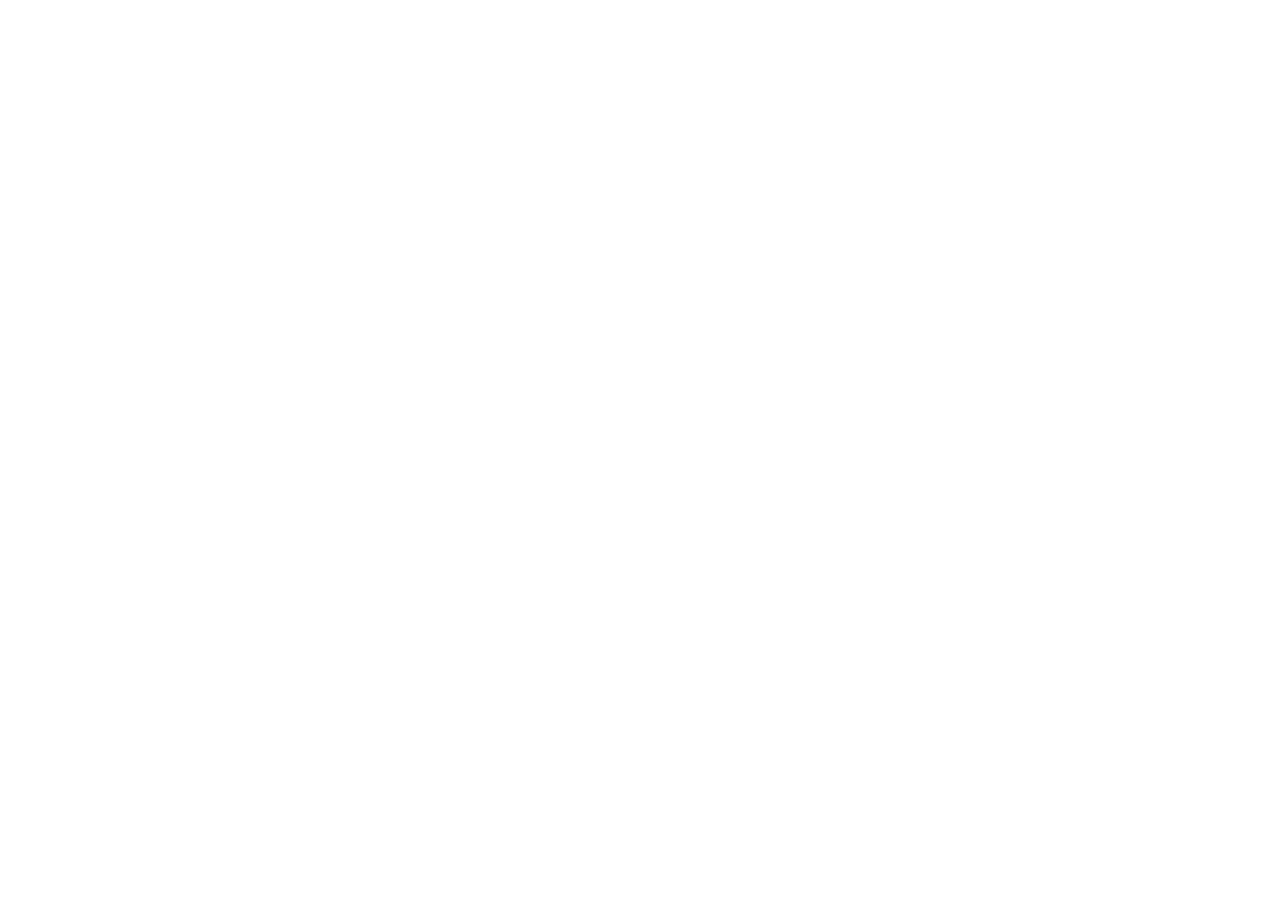
==== about_us.html @ 467ad84b "initialized project" ====
<!DOCTYPE html>
<html lang="en">
<head>
    <meta charset="UTF-8">
    <meta name="viewport" content="width=device-width, initial-scale=1.0">
    <title>Document</title>
    <link href="https://cdn.jsdelivr.net/npm/bootstrap@5.3.3/dist/css/bootstrap.min.css" rel="stylesheet" integrity="sha384-QWTKZyjpPEjISv5WaRU9OFeRpok6YctnYmDr5pNlyT2bRjXh0JMhjY6hW+ALEwIH" crossorigin="anonymous">
</head>
<body>
    
    <script src="https://cdn.jsdelivr.net/npm/bootstrap@5.3.3/dist/js/bootstrap.bundle.min.js" integrity="sha384-YvpcrYf0tY3lHB60NNkmXc5s9fDVZLESaAA55NDzOxhy9GkcIdslK1eN7N6jIeHz" crossorigin="anonymous"></script>
</body>
</html>
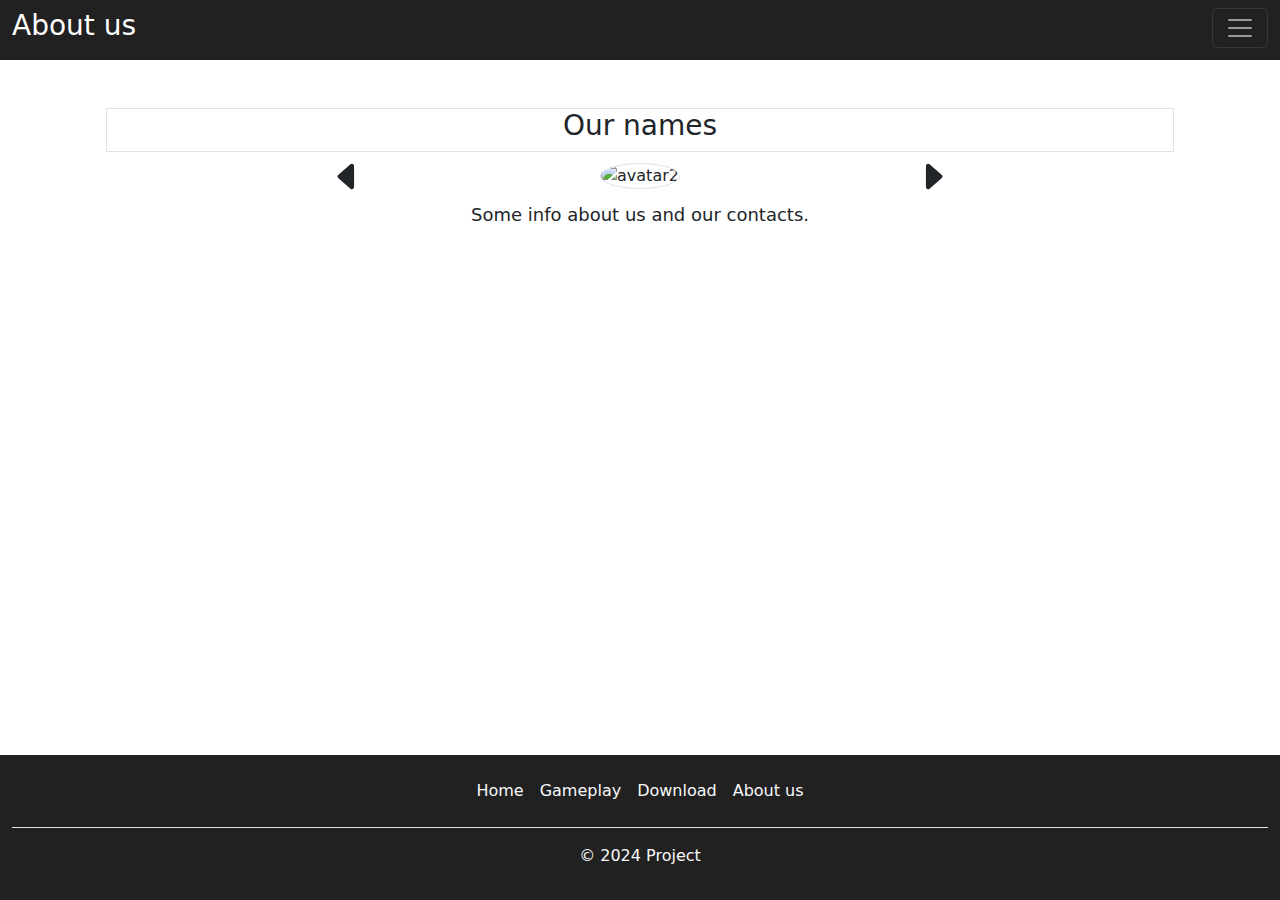
==== commit 886ee17a: "hole fucking day..." ====
--- a/about_us.html
+++ b/about_us.html
@@ -3,11 +3,114 @@
 <head>
     <meta charset="UTF-8">
     <meta name="viewport" content="width=device-width, initial-scale=1.0">
-    <title>Document</title>
+    <title>About us</title>
     <link href="https://cdn.jsdelivr.net/npm/bootstrap@5.3.3/dist/css/bootstrap.min.css" rel="stylesheet" integrity="sha384-QWTKZyjpPEjISv5WaRU9OFeRpok6YctnYmDr5pNlyT2bRjXh0JMhjY6hW+ALEwIH" crossorigin="anonymous">
 </head>
-<body>
-    
+<body class="d-flex flex-column min-vh-100">
+    <nav class="navbar navbar-dark fixed-top">
+        <div class="container-fluid justify-content-end">
+            <button class="navbar-toggler" type="button" data-bs-toggle="offcanvas" data-bs-target="#offcanvasNavbar" aria-controls="offcanvasNavbar" style="background-color: #212121;">
+                <span class="navbar-toggler-icon"></span>
+            </button>
+        <div class="offcanvas offcanvas-end" tabindex="-1" id="offcanvasNavbar" aria-labelledby="offcanvasNavbarLabel" style="background-color: #212121;">
+          <div class="offcanvas-header">
+            <h5 class="offcanvas-title text-light" id="offcanvasNavbarLabel">Menu</h5>
+            <button type="button" class="btn-close text-reset btn-light" data-bs-dismiss="offcanvas" aria-label="Close"></button>
+          </div>
+          <div class="offcanvas-body px-0">
+            <ul class="navbar-nav justify-content-end flex-grow-1 pe-3">
+              <li class="nav-item px-5">
+                <a class="nav-link active" aria-current="page" href="home.html"><b>Home</b></a>
+              </li>
+              <li class="nav-item px-5">
+                <a class="nav-link active" aria-current="page" href="gameplay.html">Gameplay</a>
+              </li>
+              <li class="nav-item px-5">
+                <a class="nav-link active" aria-current="page" href="download.html">Download</a>
+              </li>
+              <li class="nav-item px-5">
+                <a class="nav-link active" aria-current="page" href="about_us.html">About us</a>
+              </li>
+            </ul>
+          </div>
+        </div>
+      </div>
+    </nav>
+
+    <div class="container-fluid" p-5>
+        <div class="row align-items-center" style = "background-color: #212121; height: 60px;">
+          <div class="col">
+            <p class = "h3" style = "color: white;">
+                About us
+            </p>
+          </div>
+        </div>
+      </div>
+
+      <div class="d-none d-sm-block container p-5">
+        <div class="row text-center">
+            <div class="col border" style = "width: 40%">
+                <p class = "h3">Our names</p>
+            </div>
+        </div>
+        <div class="row justify-content-evenly align-items-center">
+            <div class="col-auto">
+                <button type = "button" class = "btn mx-auto">
+                <svg xmlns="http://www.w3.org/2000/svg" width=35px height=35px fill="currentColor" class="bi bi-caret-left-fill" viewBox="0 0 16 16">
+                    <path d="m3.86 8.753 5.482 4.796c.646.566 1.658.106 1.658-.753V3.204a1 1 0 0 0-1.659-.753l-5.48 4.796a1 1 0 0 0 0 1.506z"/>
+                  </svg> 
+                </button>
+                       </div>
+            <div class="col-auto">
+                <img class="rounded-circle shadow-4-strong rounded mx-auto d-block border img-fluid" alt="avatar2" src="https://mdbcdn.b-cdn.net/img/new/avatars/1.webp" />
+            </div>
+            <div class="col-auto">
+                <button type = "button" class = "btn mx-auto">
+                <svg xmlns="http://www.w3.org/2000/svg" width=35px height=35px fill="currentColor" class="bi bi-caret-right-fill" viewBox="0 0 16 16">
+                    <path d="m12.14 8.753-5.482 4.796c-.646.566-1.658.106-1.658-.753V3.204a1 1 0 0 1 1.659-.753l5.48 4.796a1 1 0 0 1 0 1.506z"/>
+                  </svg>
+                </button>
+            </div>
+        </div>
+
+        <div class="row text-center">
+            <div class="col">
+                <p style = "font-size: large;">Some info about us and our contacts.</p>
+            </div>
+        </div>
+      </div>
+
+      <div class="container-fluid d-block d-sm-none p-5">
+        <div class="row text-center">
+            <div class="col">
+                <p class = "h3">Ignat</p>
+                <img class="rounded-circle shadow-4-strong rounded mx-auto d-block border img-fluid" alt="avatar2" src="https://mdbcdn.b-cdn.net/img/new/avatars/1.webp" />
+                <p style = "font-size: large;">My info and contacts</p>
+            </div>
+        </div>
+
+        <div class="row text-center">
+            <div class="col">
+                <p class = "h3">Timofei</p>
+                <img class="rounded-circle shadow-4-strong rounded mx-auto d-block border img-fluid" alt="avatar2" src="https://mdbcdn.b-cdn.net/img/new/avatars/1.webp" />
+                <p style = "font-size: large;">Timofeis info and contacts</p>
+            </div>
+        </div>
+      </div>
+
+
+      <div class="container-fluid text-light mt-auto" style="background-color: #212121;">
+        <footer class="py-3">
+          <ul class="nav justify-content-center border-bottom pb-3 mb-3">
+            <li class="nav-item"><a href="home.html" class="nav-link px-2 text-light">Home</a></li>
+            <li class="nav-item"><a href="gameplay.html" class="nav-link px-2 text-light">Gameplay</a></li>
+            <li class="nav-item"><a href="download.html" class="nav-link px-2 text-light">Download</a></li>
+            <li class="nav-item"><a href="about_us.html" class="nav-link px-2 text-light">About us</a></li>
+          </ul>
+          <p class="text-center">© 2024 Project</p>
+        </footer>
+      </div>
+
     <script src="https://cdn.jsdelivr.net/npm/bootstrap@5.3.3/dist/js/bootstrap.bundle.min.js" integrity="sha384-YvpcrYf0tY3lHB60NNkmXc5s9fDVZLESaAA55NDzOxhy9GkcIdslK1eN7N6jIeHz" crossorigin="anonymous"></script>
 </body>
 </html>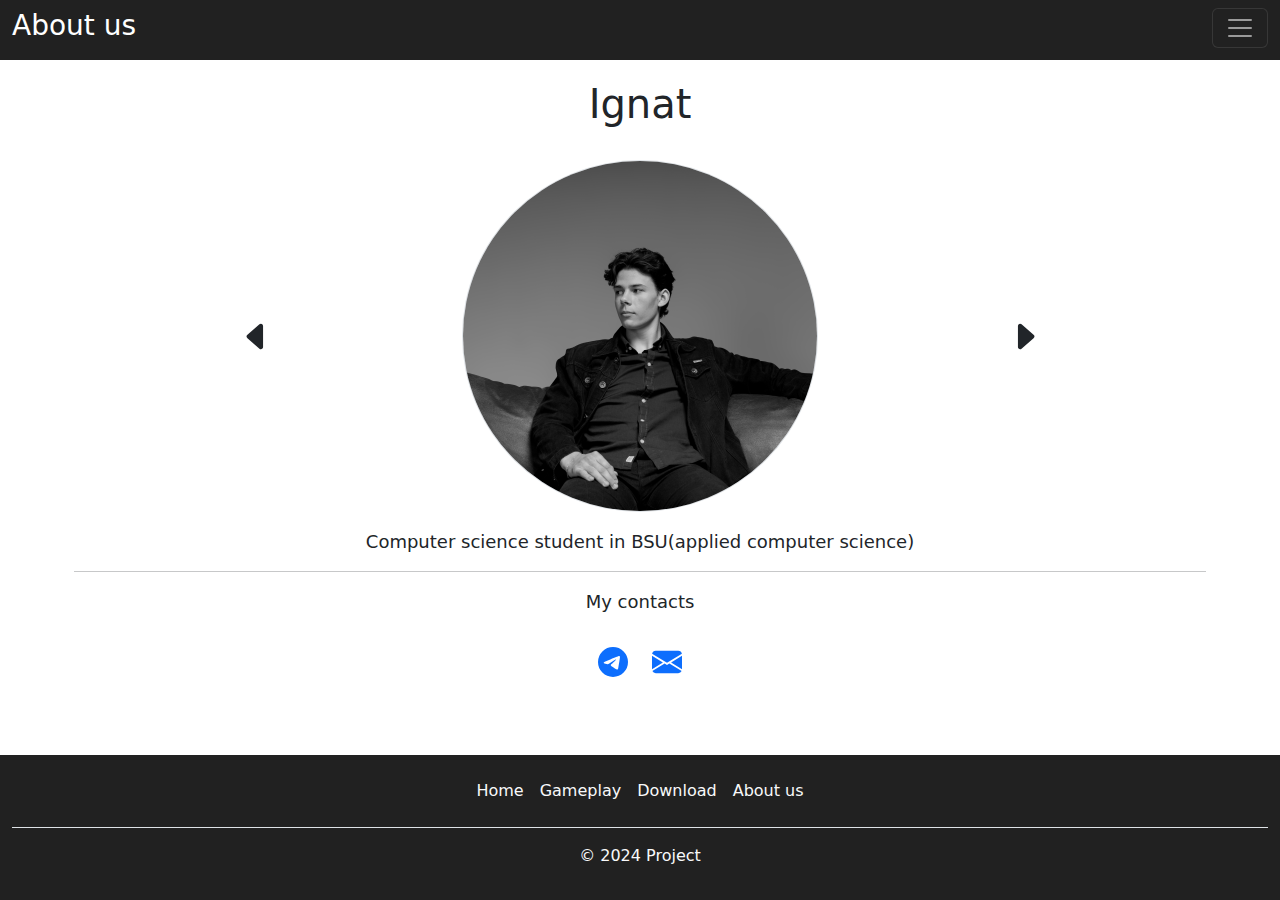
==== commit 197046d7: "another practice day" ====
--- a/about_us.html
+++ b/about_us.html
@@ -47,13 +47,13 @@
         </div>
       </div>
 
-      <div class="d-none d-sm-block container p-5">
+      <div class="d-none d-sm-block container p-1">
         <div class="row text-center">
-            <div class="col border" style = "width: 40%">
-                <p class = "h3">Our names</p>
+            <div class="col" style = "width: 40%">
+                <p class = "h1 py-3">Ignat</p>
             </div>
         </div>
-        <div class="row justify-content-evenly align-items-center">
+        <div class="row justify-content-evenly align-items-center py-2">
             <div class="col-auto">
                 <button type = "button" class = "btn mx-auto">
                 <svg xmlns="http://www.w3.org/2000/svg" width=35px height=35px fill="currentColor" class="bi bi-caret-left-fill" viewBox="0 0 16 16">
@@ -62,7 +62,7 @@
                 </button>
                        </div>
             <div class="col-auto">
-                <img class="rounded-circle shadow-4-strong rounded mx-auto d-block border img-fluid" alt="avatar2" src="https://mdbcdn.b-cdn.net/img/new/avatars/1.webp" />
+                <img class="rounded-circle shadow-4-strong rounded mx-auto d-block border img-fluid" alt="avatar2" src="ignat.png" />
             </div>
             <div class="col-auto">
                 <button type = "button" class = "btn mx-auto">
@@ -73,9 +73,30 @@
             </div>
         </div>
 
-        <div class="row text-center">
+        <div class="row text-center py-2">
             <div class="col">
-                <p style = "font-size: large;">Some info about us and our contacts.</p>
+                <p style = "font-size: large;">Computer science student in BSU(applied computer science)</p>
+                <hr>
+                <p style = "font-size: large;">My contacts</p>
+
+            </div>
+        </div>
+
+        <div class="row text-center py-2 justify-content-center">
+            <div class="col-auto">
+              <a href="https://t.me/gribforyou">
+                <svg xmlns="http://www.w3.org/2000/svg" width="30" height="30" fill="currentColor" class="bi bi-telegram" viewBox="0 0 16 16">
+                  <path d="M16 8A8 8 0 1 1 0 8a8 8 0 0 1 16 0M8.287 5.906q-1.168.486-4.666 2.01-.567.225-.595.442c-.03.243.275.339.69.47l.175.055c.408.133.958.288 1.243.294q.39.01.868-.32 3.269-2.206 3.374-2.23c.05-.012.12-.026.166.016s.042.12.037.141c-.03.129-1.227 1.241-1.846 1.817-.193.18-.33.307-.358.336a8 8 0 0 1-.188.186c-.38.366-.664.64.015 1.088.327.216.589.393.85.571.284.194.568.387.936.629q.14.092.27.187c.331.236.63.448.997.414.214-.02.435-.22.547-.82.265-1.417.786-4.486.906-5.751a1.4 1.4 0 0 0-.013-.315.34.34 0 0 0-.114-.217.53.53 0 0 0-.31-.093c-.3.005-.763.166-2.984 1.09"/>
+                </svg>
+              </a>
+            </div> 
+
+            <div class="col-auto">
+              <a href="mailto:lazovikignat@gmail.com">
+              <svg xmlns="http://www.w3.org/2000/svg" width="30" height="30" fill="currentColor" class="bi bi-envelope-fill" viewBox="0 0 16 16">
+                <path d="M.05 3.555A2 2 0 0 1 2 2h12a2 2 0 0 1 1.95 1.555L8 8.414zM0 4.697v7.104l5.803-3.558zM6.761 8.83l-6.57 4.027A2 2 0 0 0 2 14h12a2 2 0 0 0 1.808-1.144l-6.57-4.027L8 9.586zm3.436-.586L16 11.801V4.697z"/>
+              </svg>
+            </a>
             </div>
         </div>
       </div>
@@ -84,7 +105,7 @@
         <div class="row text-center">
             <div class="col">
                 <p class = "h3">Ignat</p>
-                <img class="rounded-circle shadow-4-strong rounded mx-auto d-block border img-fluid" alt="avatar2" src="https://mdbcdn.b-cdn.net/img/new/avatars/1.webp" />
+                <img class="rounded-circle shadow-4-strong rounded mx-auto d-block border img-fluid" alt="avatar2" src="ignat.png" />
                 <p style = "font-size: large;">My info and contacts</p>
             </div>
         </div>
@@ -92,7 +113,7 @@
         <div class="row text-center">
             <div class="col">
                 <p class = "h3">Timofei</p>
-                <img class="rounded-circle shadow-4-strong rounded mx-auto d-block border img-fluid" alt="avatar2" src="https://mdbcdn.b-cdn.net/img/new/avatars/1.webp" />
+                <img class="rounded-circle shadow-4-strong rounded mx-auto d-block border img-fluid" alt="avatar2" src="timofei.jpg" />
                 <p style = "font-size: large;">Timofeis info and contacts</p>
             </div>
         </div>
